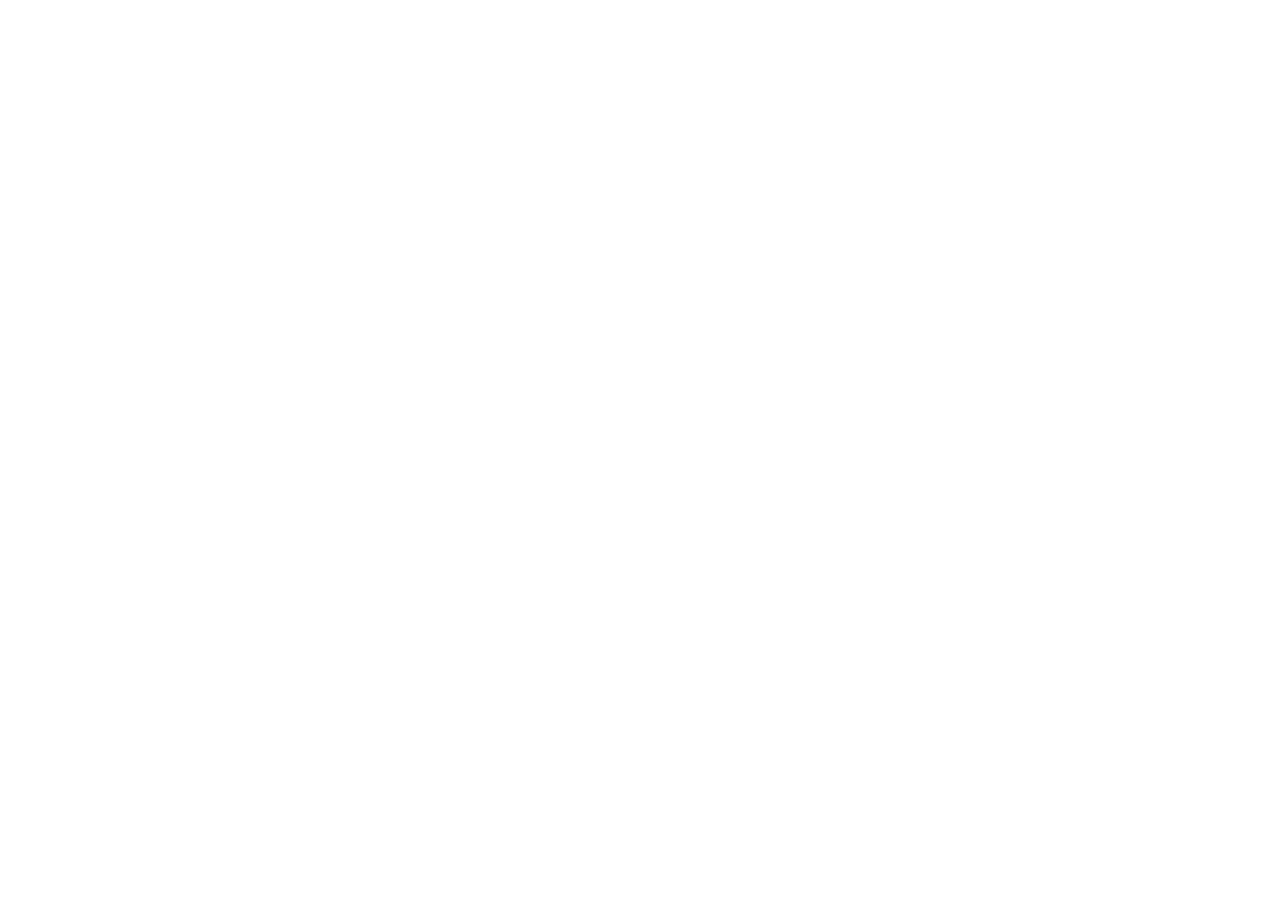
==== index.html @ e0644809 "This is for bootstrap" ====
<!DOCTYPE html>
<html lang="en">
<head>
    <meta charset="UTF-8">
    <meta http-equiv="X-UA-Compatible" content="IE=edge">
    <meta name="viewport" content="width=, initial-scale=1.0">
    <title>Document</title>
</head>
<body>
    
</body>
</html>
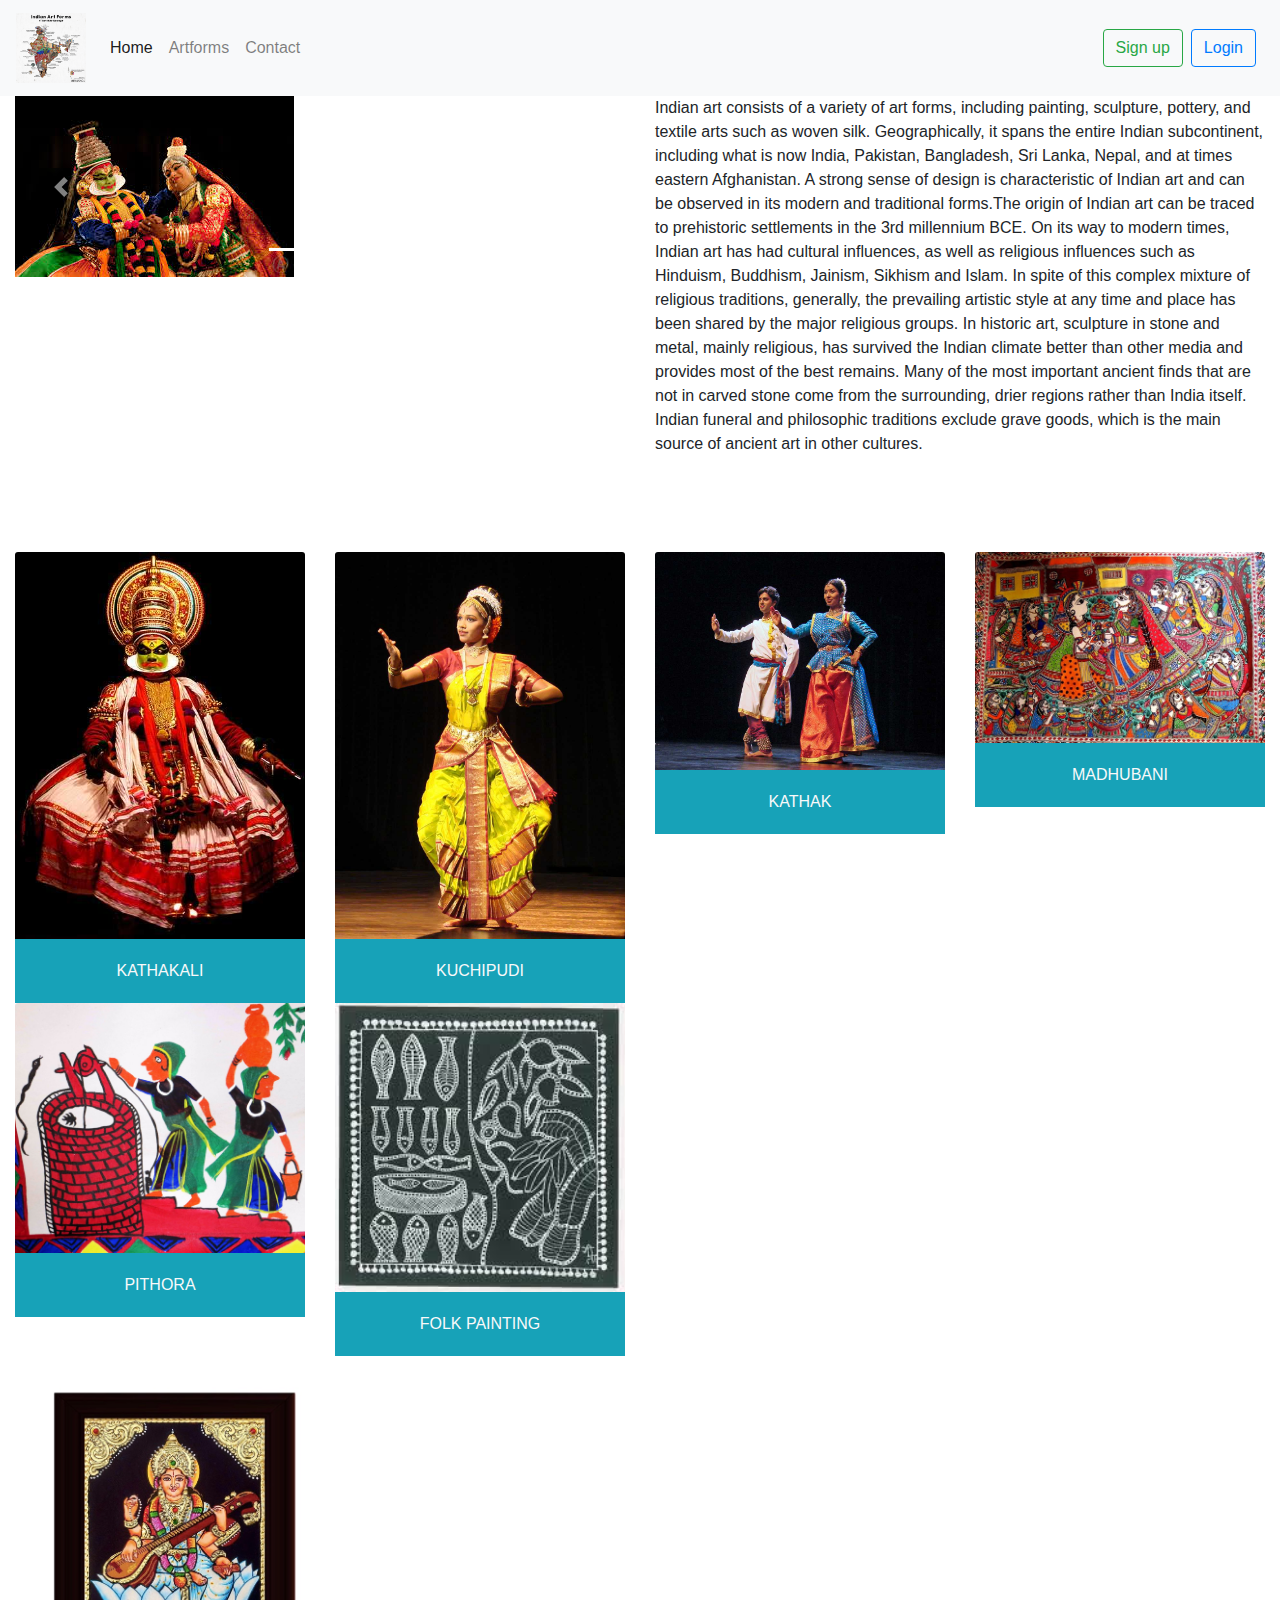
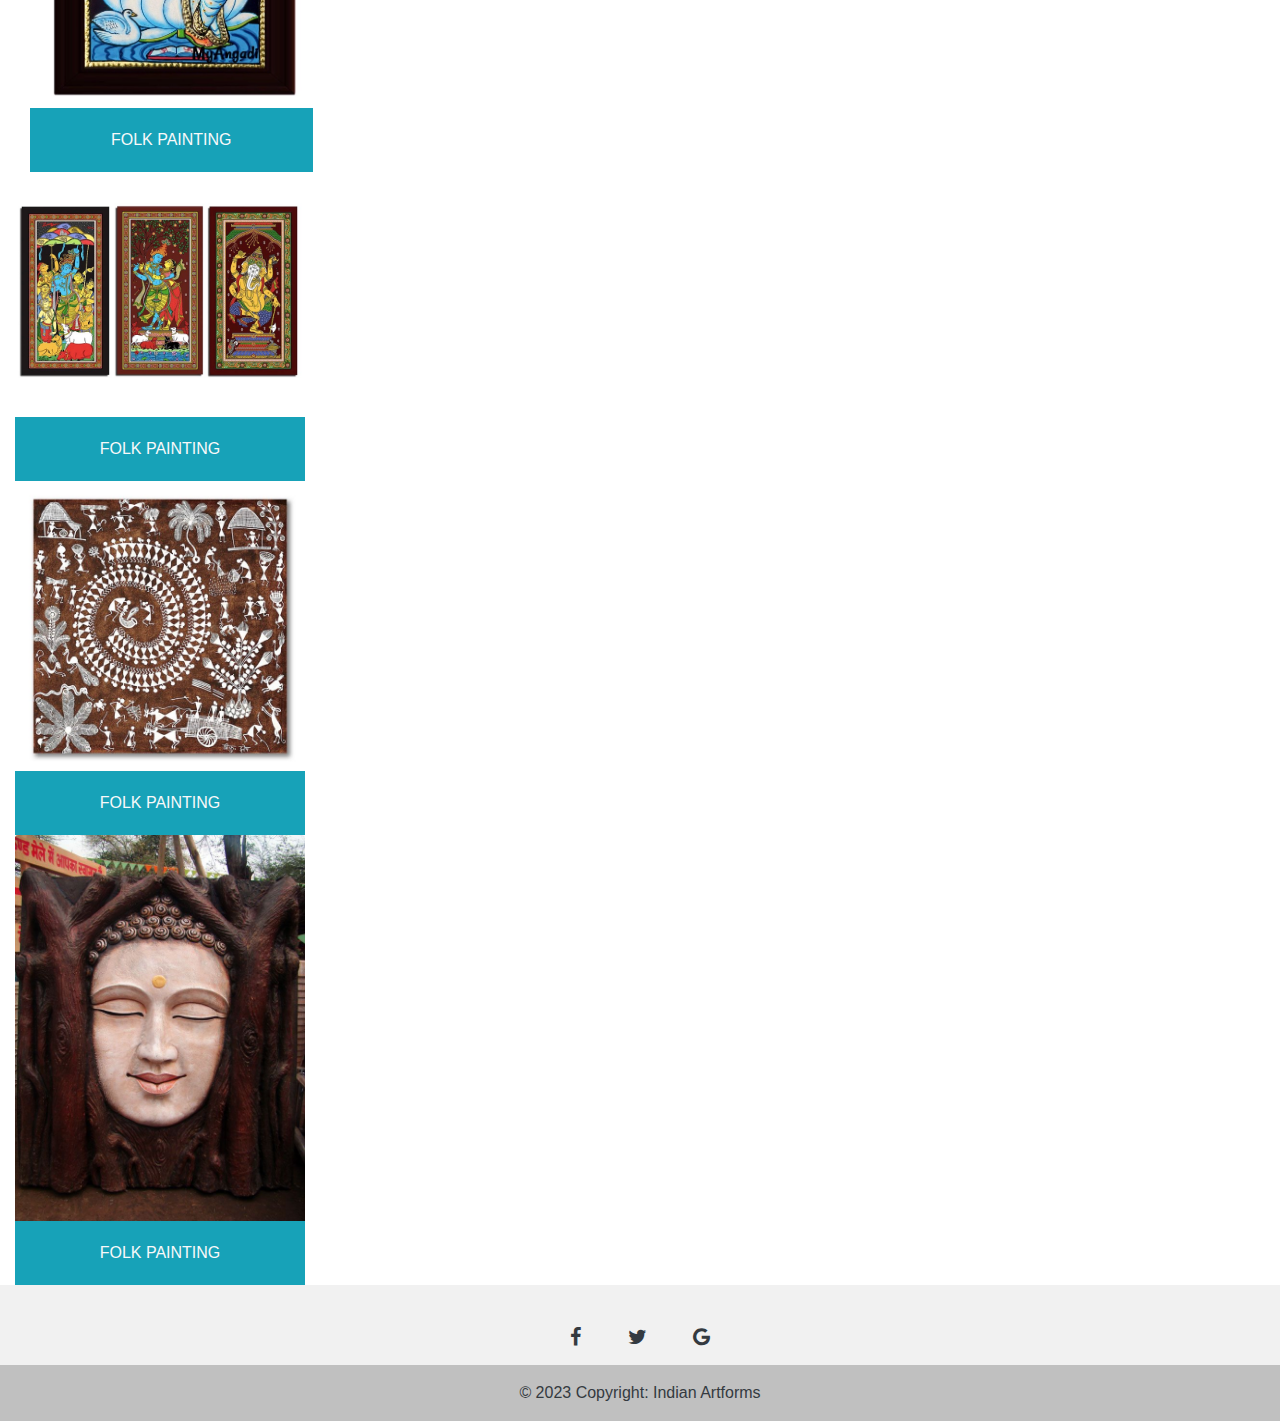
==== commit d1e008be: "This is for bootstrap" ====
--- a/index.html
+++ b/index.html
@@ -1,12 +1,500 @@
 <!DOCTYPE html>
+    
 <html lang="en">
-<head>
-    <meta charset="UTF-8">
-    <meta http-equiv="X-UA-Compatible" content="IE=edge">
-    <meta name="viewport" content="width=, initial-scale=1.0">
-    <title>Document</title>
-</head>
-<body>
+  <head>
+  <!-- Required meta tags -->
+  <meta charset="utf-8" />
+  <meta
+  name="viewport"
+  content="width=device-width, initial-scale=1, shrink-to-fit=no"
+  />
+  <link rel="shortcut icon" href="./pics/indian+art+forms.png" type="image/x-icon" />
+  <!-- Bootstrap CSS -->
+  <link
+  rel="stylesheet"
+  href="https://cdn.jsdelivr.net/npm/bootstrap@4.0.0/dist/css/bootstrap.min.css"
+  integrity="sha384-Gn5384xqQ1aoWXA+058RXPxPg6fy4IWvTNh0E263XmFcJlSAwiGgFAW/dAiS6JXm"
+  crossorigin="anonymous"
+  />
+  <link rel="preconnect" href="https://fonts.googleapis.com" />
+  <link rel="preconnect" href="https://fonts.gstatic.com" crossorigin />
+  <link
+  href="https://fonts.googleapis.com/css2?family=Itim&display=swap"
+  rel="stylesheet"
+  />
+  <link
+  rel="stylesheet"
+  href="https://cdnjs.cloudflare.com/ajax/libs/font-awesome/4.7.0/css/font-awesome.min.css"
+  />
+  <link rel="stylesheet" href="style.css" />
+  <title>Indian Artforms</title>
+  </head>
+  <body>
+  <!-- Navbar start -->
+  <nav class="navbar navbar-expand-lg navbar-light bg-light">
+  <a class="navbar-brand" href="index.html"
+  ><img
+  src="./pics/indian+art+forms.png"
+  alt="Logo"
+  width="auto"
+  height="70"
+  class="d-inline-block"
+  /></a>
+  <button
+  class="navbar-toggler"
+  type="button"
+  data-toggle="collapse"
+  data-target="#navbarTogglerDemo02"
+  aria-controls="navbarTogglerDemo02"
+  aria-expanded="false"
+  aria-label="Toggle navigation"
+  >
+  <span class="navbar-toggler-icon"></span>
+  </button>
+  
+  <div class="collapse navbar-collapse" id="navbarTogglerDemo02">
+  <ul class="navbar-nav mr-auto mt-2 mt-lg-0">
+  <li class="nav-item active">
+  <a class="nav-link" href="index.html">Home</a>
+  </li>
+  <li class="nav-item">
+  <a class="nav-link" href="art.html">Artforms</a>
+  </li>
+ 
+  
+    <li class="nav-item">
+      <a class="nav-link" href="contact.html">Contact</a>
+      </li>
+  </ul>
+  <a
+  class="btn btn-outline-success mr-2"
+  href="#"
+  role="button"
+  data-toggle="modal"
+  data-target="#modalSignUpForm"
+  >Sign up</a
+  >
+  <a
+  class="btn btn-outline-primary mr-2"
+  href="#"
+  role="button"
+  data-toggle="modal"
+  data-target="#modalLoginForm"
+  >Login</a
+  >
+  </div>
+  
+  <div
+  class="modal fade"
+  id="modalSignUpForm"
+  tabindex="-1"
+  role="dialog"
+  aria-labelledby="myModalLabel"
+  aria-hidden="true"
+  >
+  <div class="modal-dialog" role="document">
+  <div class="modal-content">
+  <div class="modal-header text-center">
+  <h4 class="modal-title w-100 font-weight-bold">Sign Up</h4>
+  <button
+  type="button"
+  class="close"
+  data-dismiss="modal"
+  aria-label="Close"
+  >
+  <span aria-hidden="true">&times;</span>
+  </button>
+  </div>
+  <div class="modal-body mx-3">
+  
+  <div class="md-form mb-5">
+  <i class="fa fa-user prefix grey-text"></i>
+  <input
+  type="text"
+  id="defaultForm-name"
+  class="form-control validate"
+  />
+  <label
+  data-error="wrong"
+  data-success="right"
+  for="defaultForm-name"
+  >Your Name</label
+  >
+  </div>
+  
+  <div class="md-form mb-5">
+  <i class="fa fa-envelope prefix grey-text"></i>
+  <input
+  type="email"
+  id="defaultForm-email"
+  class="form-control validate"
+  />
+  <label
+  data-error="wrong"
+  data-success="right"
+  for="defaultForm-email"
+  >Your email</label
+  >
+  </div>
+  
+  <div class="md-form mb-4">
+  <i class="fa fa-lock prefix grey-text"></i>
+  <input
+  type="password"
+  id="defaultForm-pass"
+  class="form-control validate"
+  />
+  <label
+  data-error="wrong"
+  data-success="right"
+  for="defaultForm-pass"
+  >Your password</label
+  >
+  </div>
+  
+  <div class="md-form mb-4">
+  <i class="fa fa-lock prefix grey-text"></i>
+  <input
+  type="password"
+  id="defaultForm-cpass"
+  class="form-control validate"
+  />
+  <label
+  data-error="wrong"
+  data-success="right"
+  for="defaultForm-cpass"
+  >Confirm password</label
+  >
+  </div>
+  </div>
+  <div class="modal-footer d-flex justify-content-center">
+  <button class="btn btn-outline-info">Sign Up</button>
+  </div>
+  </div>
+  </div>
+  </div>
+  
+  <div
+  class="modal fade"
+  id="modalLoginForm"
+  tabindex="-1"
+  role="dialog"
+  aria-labelledby="myModalLabel"
+  aria-hidden="true"
+  >
+  <div class="modal-dialog" role="document">
+  <div class="modal-content">
+  <div class="modal-header text-center">
+  <h4 class="modal-title w-100 font-weight-bold">Log in</h4>
+  <button
+  type="button"
+  class="close"
+  data-dismiss="modal"
+  aria-label="Close"
+  >
+  <span aria-hidden="true">&times;</span>
+  </button>
+  </div>
+  <div class="modal-body mx-3">
+  <div class="md-form mb-5">
+  <i class="fa fa-envelope prefix grey-text"></i>
+  <input
+  type="email"
+  id="defaultForm-email"
+  class="form-control validate"
+  />
+  <label
+  data-error="wrong"
+  data-success="right"
+  for="defaultForm-email"
+  >Your email</label
+  >
+  </div>
+  
+  <div class="md-form mb-4">
+  <i class="fa fa-lock prefix grey-text"></i>
+  <input
+  type="password"
+  id="defaultForm-pass"
+  class="form-control validate"
+  />
+  <label
+  data-error="wrong"
+  data-success="right"
+  for="defaultForm-pass"
+  >Your password</label
+  >
+  </div>
+  </div>
+  <div class="modal-footer d-flex justify-content-center">
+  <button class="btn btn-outline-info">Login</button>
+  </div>
+  </div>
+  </div>
+  </div>
+  
+  <div class="text-center"></div>
+  </nav>
+  <!-- Navbar end -->
+  
+  <!-- Main Section start-->
+  
+  <div class="container-fluid ">
+  <div class="row">
+  <div class="col">
+  <div
+  id="carouselExampleIndicators"
+  class="carousel slide"
+  data-ride="carousel"
+  >
+  <ol class="carousel-indicators">
+  <li
+  data-target="#carouselExampleIndicators"
+  data-slide-to="0"
+  class="active"
+  ></li>
+  <li
+  data-target="#carouselExampleIndicators"
+  data-slide-to="1"
+  ></li>
+  <li
+  data-target="#carouselExampleIndicators"
+  data-slide-to="2"
+  ></li>
+  </ol>
+  <div class="carousel-inner">
+  <div class="carousel-item active">
+  <img
+  class="d-block"
+  src="./pics/img3.jpg" 
+  />
+  </div>
+  <div class="carousel-item">
+  <img
+  class="d-block"
+  src="./pics/imag1.jpg"
+  alt="Second slide"
+  />
+  </div>
+  <div class="carousel-item">
+  <img
+  class="d-block"
+  src="./pics/img2.jpg"
+  alt="Third slide"
+  />
+  </div>
+  </div>
+  <a
+  class="carousel-control-prev"
+  href="#carouselExampleIndicators"
+  role="button"
+  data-slide="prev"
+  >
+  <span
+  class="carousel-control-prev-icon"
+  aria-hidden="true"
+  ></span>
+  <span class="sr-only">Previous</span>
+  </a>
+  <a
+  class="carousel-control-next"
+  href="#carouselExampleIndicators"
+  role="button"
+  data-slide="next"
+  >
+  <span
+  class="carousel-control-next-icon"
+  aria-hidden="true"
+  ></span>
+  <span class="sr-only">Next</span>
+  </a>
+  </div>
+  </div>
+  <div class="col align-self-center">
+  <p class="about">
+    Indian art consists of a variety of art forms, including painting, sculpture, pottery, and textile arts such as woven silk. Geographically, it spans the entire Indian subcontinent, including what is now India, Pakistan, Bangladesh, Sri Lanka, Nepal, and at times eastern Afghanistan. A strong sense of design is characteristic of Indian art and can be observed in its modern and traditional forms.The origin of Indian art can be traced to prehistoric settlements in the 3rd millennium BCE. On its way to modern times, Indian art has had cultural influences, as well as religious influences such as Hinduism, Buddhism, Jainism, Sikhism and Islam. In spite of this complex mixture of religious traditions, generally, the prevailing artistic style at any time and place has been shared by the major religious groups.
+    In historic art, sculpture in stone and metal, mainly religious, has survived the Indian climate better than other media and provides most of the best remains. Many of the most important ancient finds that are not in carved stone come from the surrounding, drier regions rather than India itself. Indian funeral and philosophic traditions exclude grave goods, which is the main source of ancient art in other cultures.
     
-</body>
-</html>+    
+  </p>
+  </div>
+  </div>
+  </div>
+  <h3 class="text-center text-info fw-bold py-4"></h3>
+  <div class="container-fluid text-center">
+  <div class="row flexDiv py-4">
+  
+  <div class="col-3 card1Div">
+  <div class="card1">
+  <img src="./pics/kathakali.jpg" class="card-img-top" alt="...">
+  <div class="card-body bg-info bg-gradient">
+  <p class="card-text text-uppercase text-center text-light">Kathakali</p>
+  </div>
+  </div>
+  </div>
+  
+  <div class="col-3 card1Div">
+  <div class="card1">
+  <img src="./pics/kuchipudi.jpg" class="card-img-top" alt="...">
+  <div class="card-body bg-info bg-gradient">
+  <p class="card-text text-uppercase text-center text-light">Kuchipudi</p>
+  </div>
+  </div>
+  </div>
+  
+  <div class="col-3 card1Div">
+  <div class="card1">
+  <img src="./pics/kathak.jpg" class="card-img-top" alt="...">
+  <div class="card-body bg-info bg-gradient">
+  <p class="card-text text-uppercase text-center text-light">Kathak</p>
+  </div>
+  </div>
+  </div>
+  
+  <div class="col-3 card1Div">
+  <div class="card1">
+  <img src="./pics/bihar.jpg" class="card-img-top" alt="...">
+  <div class="card-body bg-info bg-gradient">
+  <p class="card-text text-uppercase text-center text-light">Madhubani</p>
+  </div>
+  </div>
+  </div>
+  
+  <div class="col-3 card1Div">
+  <div class="card1">
+  <img src="./pics/pithoraguj.jpg" class="card-img-top" alt="...">
+  <div class="card-body bg-info bg-gradient">
+  <p class="card-text text-uppercase text-center text-light">Pithora</p>
+  </div>
+  </div>
+  </div>
+  
+  <div class="col-3 card1Div">
+  <div class="card1">
+  <img src="./pics/goa.jpg" class="card-img-top" alt="...">
+  <div class="card-body bg-info bg-gradient">
+  <p class="card-text text-uppercase text-center text-light">Folk painting</p>
+  </div>
+  </div>
+  </div>
+  </div>
+  
+  <div class="col-3 card1Div">
+    <div class="card1">
+    <img src="./pics/tamilnadu.jpg" class="card-img-top" alt="...">
+    <div class="card-body bg-info bg-gradient">
+    <p class="card-text text-uppercase text-center text-light">Folk painting</p>
+    </div>
+    </div>
+    </div>
+    </div>
+
+    <div class="col-3 card1Div">
+      <div class="card1">
+      <img src="./pics/orissa.jpg" class="card-img-top" alt="...">
+      <div class="card-body bg-info bg-gradient">
+      <p class="card-text text-uppercase text-center text-light">Folk painting</p>
+      </div>
+      </div>
+      </div>
+      </div>
+
+      <div class="col-3 card1Div">
+        <div class="card1">
+        <img src="./pics/maharashtra.jpg" class="card-img-top" alt="...">
+        <div class="card-body bg-info bg-gradient">
+        <p class="card-text text-uppercase text-center text-light">Folk painting</p>
+        </div>
+        </div>
+        </div>
+        </div>
+
+        <div class="col-3 card1Div">
+          <div class="card1">
+          <img src="./pics/haryana.jpg" class="card-img-top" alt="...">
+          <div class="card-body bg-info bg-gradient">
+          <p class="card-text text-uppercase text-center text-light">Folk painting</p>
+          </div>
+          </div>
+          </div>
+          </div>
+  
+  
+  
+  
+  </div>
+  
+  <!-- Main Section end-->
+  
+  <!-- Footer start -->
+  <footer class="text-center text-white" style="background-color: #f1f1f1">
+  <!-- Grid container -->
+  <div class="container pt-4">
+  <!-- Section: Social media -->
+  <se class="mb-4">
+  <!-- Facebook -->
+  <a
+  class="btn btn-link btn-floating btn-lg text-dark m-1"
+  href="#!"
+  role="button"
+  data-mdb-ripple-color="dark"
+  ><i class="fa fa-facebook-f"></i
+  ></a>
+  
+  <!-- Twitter -->
+  <a
+  class="btn btn-link btn-floating btn-lg text-dark m-1"
+  href="#!"
+  role="button"
+  data-mdb-ripple-color="dark"
+  ><i class="fa fa-twitter"></i
+  ></a>
+  
+  <!-- Google -->
+  <a
+  class="btn btn-link btn-floating btn-lg text-dark m-1"
+  href="#!"
+  role="button"
+  data-mdb-ripple-color="dark"
+  ><i class="fa fa-google"></i
+  ></a>
+  
+  
+  
+  
+  <!-- Section: Social media -->
+  </div>
+  <!-- Grid container -->
+  
+  <!-- Copyright -->
+  <div
+  class="text-center text-dark p-3"
+  style="background-color: rgba(0, 0, 0, 0.2)"
+  >
+  © 2023 Copyright:
+  <a class="text-dark" href="index.html">Indian Artforms</a>
+  </div>
+  <!-- Copyright -->
+  </footer>
+  <!-- Footer end -->
+  
+  <!-- Optional JavaScript -->
+  <!-- jQuery first, then Popper.js, then Bootstrap JS -->
+  <script
+  src="https://code.jquery.com/jquery-3.2.1.slim.min.js"
+  integrity="sha384-KJ3o2DKtIkvYIK3UENzmM7KCkRr/rE9/Qpg6aAZGJwFDMVNA/GpGFF93hXpG5KkN"
+  crossorigin="anonymous"
+  ></script>
+  <script
+  src="https://cdn.jsdelivr.net/npm/popper.js@1.12.9/dist/umd/popper.min.js"
+  integrity="sha384-ApNbgh9B+Y1QKtv3Rn7W3mgPxhU9K/ScQsAP7hUibX39j7fakFPskvXusvfa0b4Q"
+  crossorigin="anonymous"
+  ></script>
+  <script
+  src="https://cdn.jsdelivr.net/npm/bootstrap@4.0.0/dist/js/bootstrap.min.js"
+  integrity="sha384-JZR6Spejh4U02d8jOt6vLEHfe/JQGiRRSQQxSfFWpi1MquVdAyjUar5+76PVCmYl"
+  crossorigin="anonymous"
+  ></script>
+  </body>
+  </html>
+  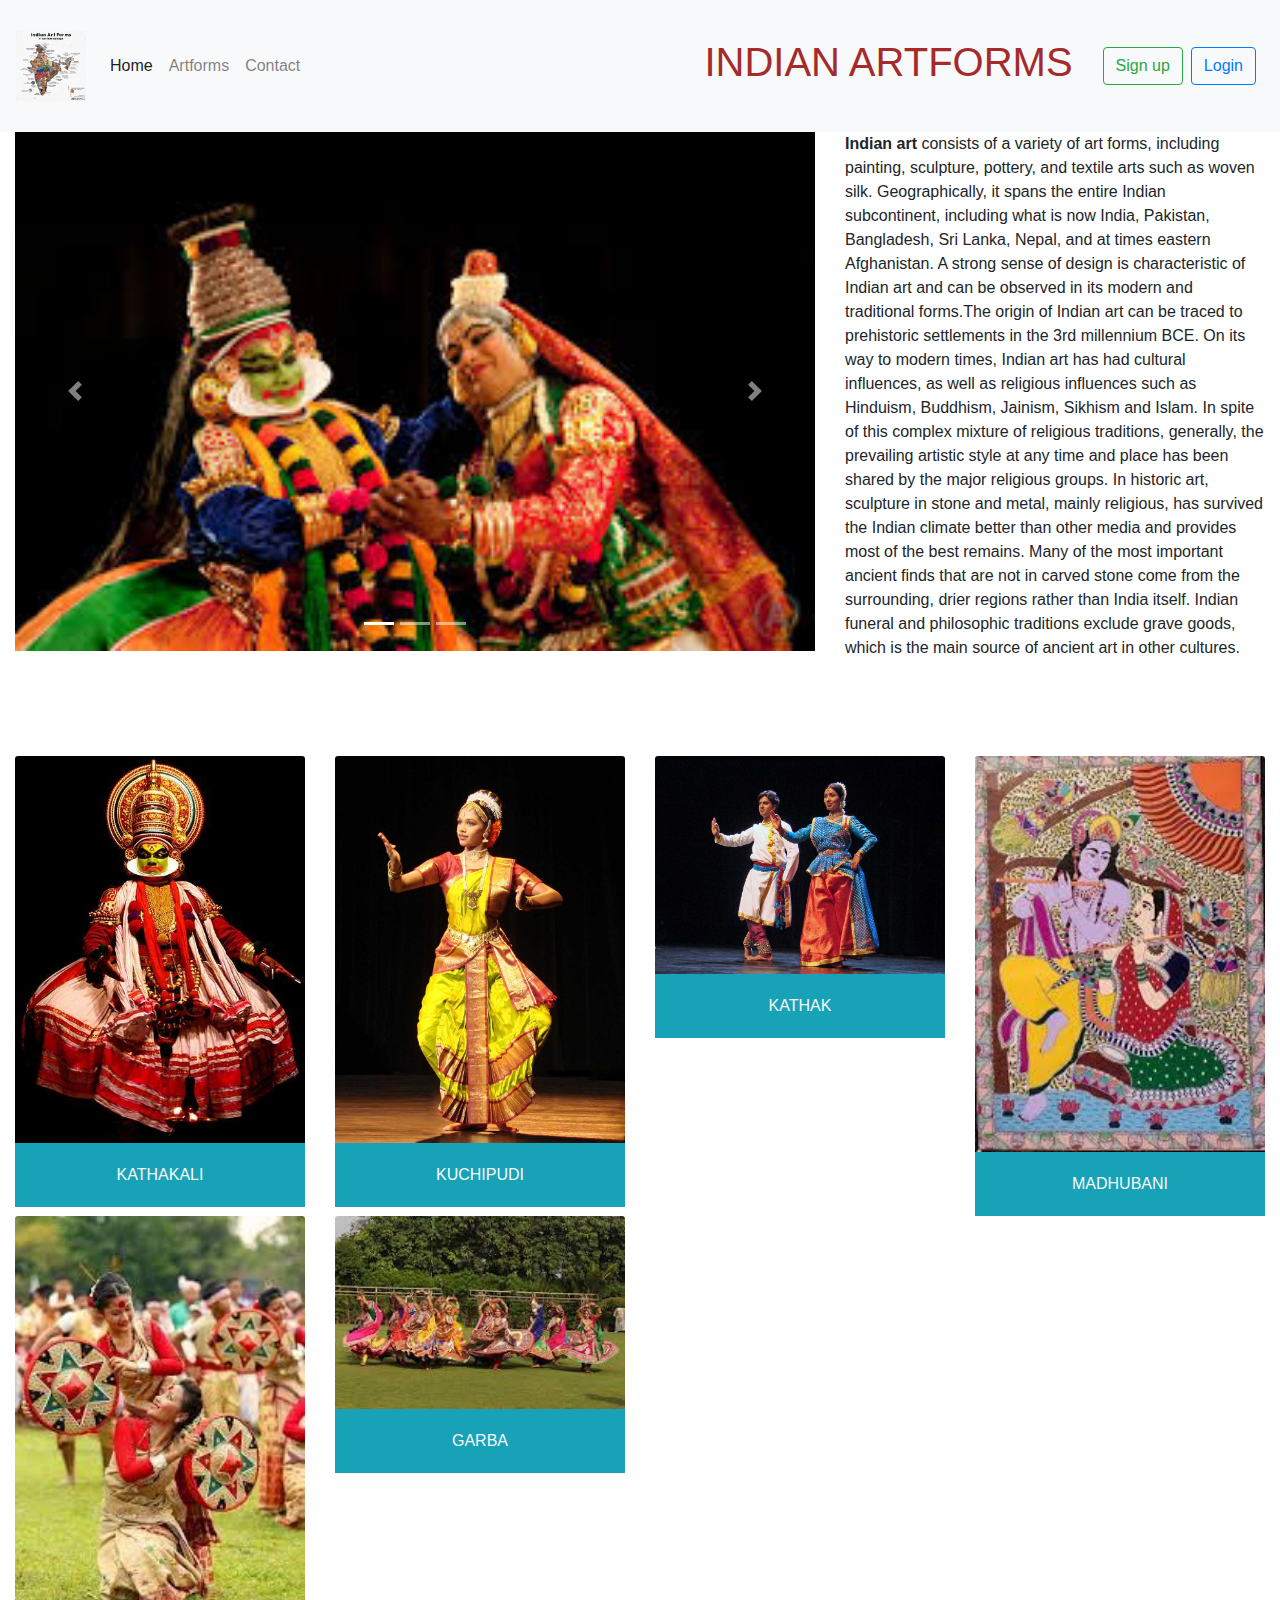
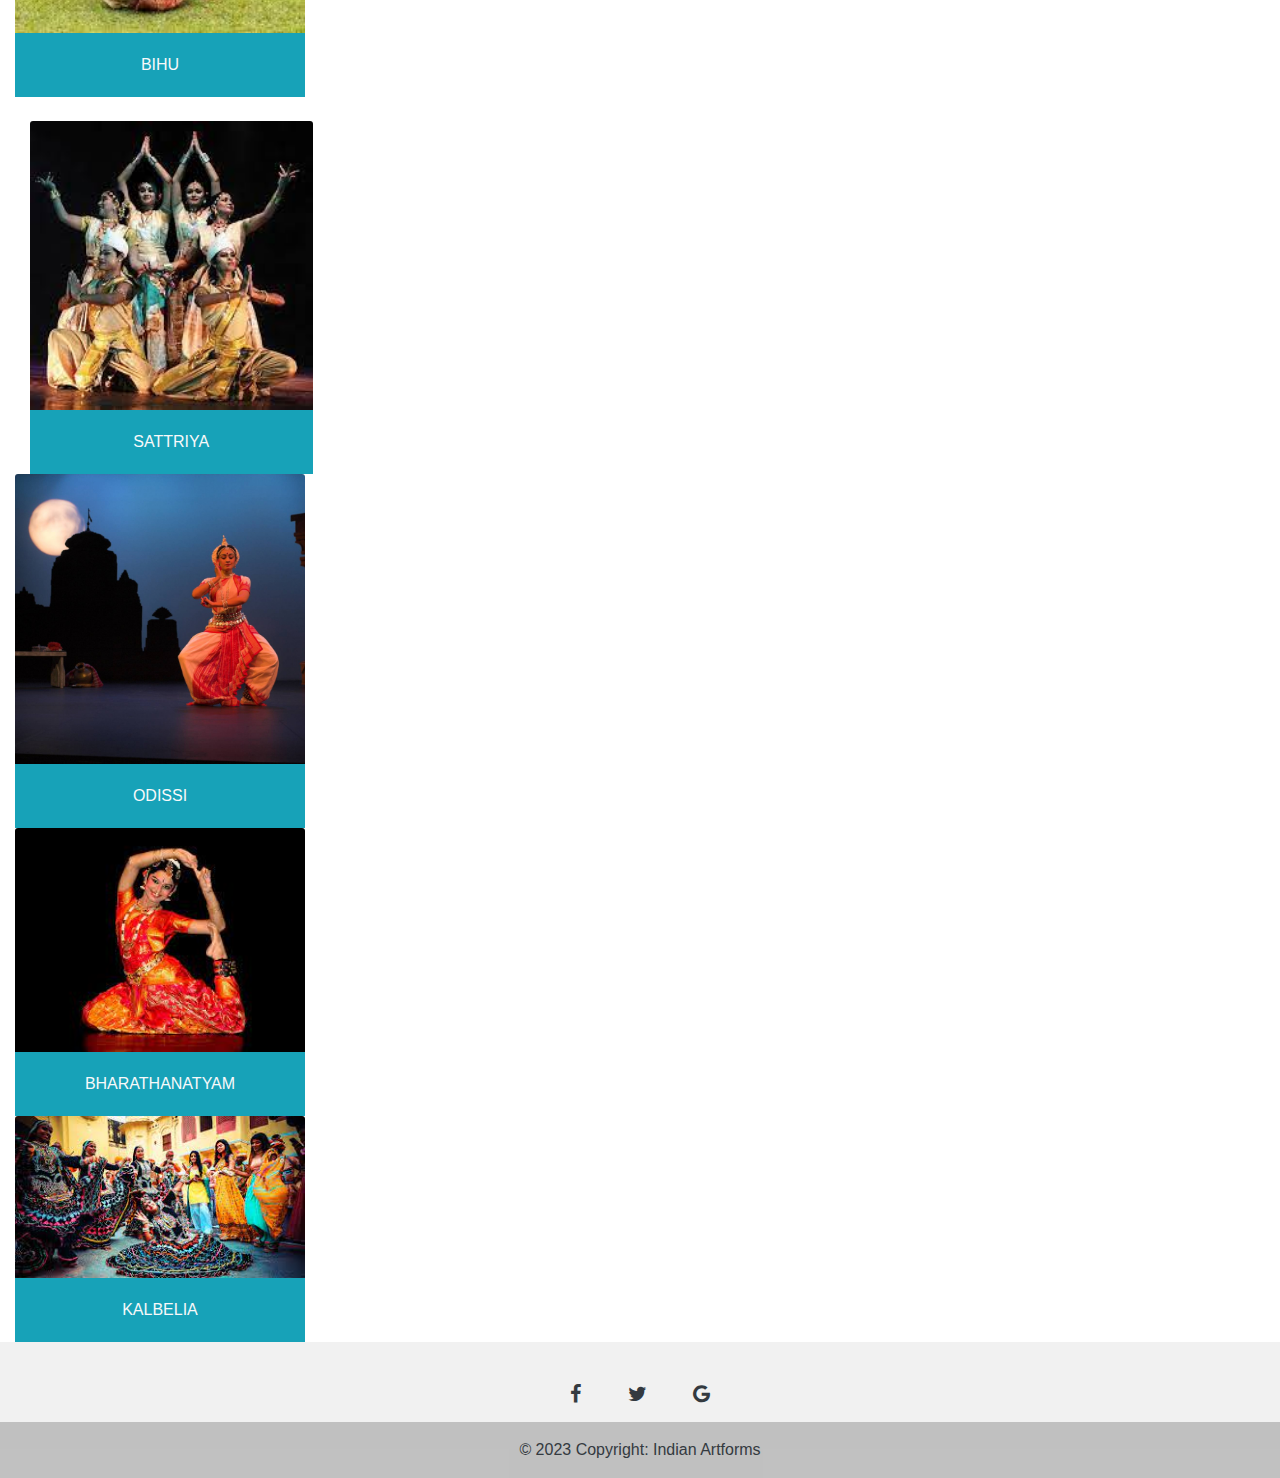
==== commit 499a0202: "This is for bootstrap" ====
--- a/index.html
+++ b/index.html
@@ -55,6 +55,9 @@
   <div class="collapse navbar-collapse" id="navbarTogglerDemo02">
   <ul class="navbar-nav mr-auto mt-2 mt-lg-0">
   <li class="nav-item active">
+      
+    </body>
+    
   <a class="nav-link" href="index.html">Home</a>
   </li>
   <li class="nav-item">
@@ -66,6 +69,7 @@
       <a class="nav-link" href="contact.html">Contact</a>
       </li>
   </ul>
+  <h1 style="padding: 30px;" id="h1">INDIAN ARTFORMS</h1>
   <a
   class="btn btn-outline-success mr-2"
   href="#"
@@ -266,20 +270,20 @@
   <div class="carousel-item active">
   <img
   class="d-block"
-  src="./pics/img3.jpg" 
+  src="./pics/img3.jpg" width="800px"
   />
   </div>
   <div class="carousel-item">
   <img
   class="d-block"
-  src="./pics/imag1.jpg"
+  src="./pics/imag1.jpg" width="800px"
   alt="Second slide"
   />
   </div>
   <div class="carousel-item">
   <img
   class="d-block"
-  src="./pics/img2.jpg"
+  src="./pics/img2.jpg" width="800px"
   alt="Third slide"
   />
   </div>
@@ -312,7 +316,7 @@
   </div>
   <div class="col align-self-center">
   <p class="about">
-    Indian art consists of a variety of art forms, including painting, sculpture, pottery, and textile arts such as woven silk. Geographically, it spans the entire Indian subcontinent, including what is now India, Pakistan, Bangladesh, Sri Lanka, Nepal, and at times eastern Afghanistan. A strong sense of design is characteristic of Indian art and can be observed in its modern and traditional forms.The origin of Indian art can be traced to prehistoric settlements in the 3rd millennium BCE. On its way to modern times, Indian art has had cultural influences, as well as religious influences such as Hinduism, Buddhism, Jainism, Sikhism and Islam. In spite of this complex mixture of religious traditions, generally, the prevailing artistic style at any time and place has been shared by the major religious groups.
+   <b>Indian art</b> consists of a variety of art forms, including painting, sculpture, pottery, and textile arts such as woven silk. Geographically, it spans the entire Indian subcontinent, including what is now India, Pakistan, Bangladesh, Sri Lanka, Nepal, and at times eastern Afghanistan. A strong sense of design is characteristic of Indian art and can be observed in its modern and traditional forms.The origin of Indian art can be traced to prehistoric settlements in the 3rd millennium BCE. On its way to modern times, Indian art has had cultural influences, as well as religious influences such as Hinduism, Buddhism, Jainism, Sikhism and Islam. In spite of this complex mixture of religious traditions, generally, the prevailing artistic style at any time and place has been shared by the major religious groups.
     In historic art, sculpture in stone and metal, mainly religious, has survived the Indian climate better than other media and provides most of the best remains. Many of the most important ancient finds that are not in carved stone come from the surrounding, drier regions rather than India itself. Indian funeral and philosophic traditions exclude grave goods, which is the main source of ancient art in other cultures.
     
     
@@ -353,7 +357,7 @@
   
   <div class="col-3 card1Div">
   <div class="card1">
-  <img src="./pics/bihar.jpg" class="card-img-top" alt="...">
+  <img src="./pics/madhu.jpg" class="card-img-top" alt="...">
   <div class="card-body bg-info bg-gradient">
   <p class="card-text text-uppercase text-center text-light">Madhubani</p>
   </div>
@@ -362,18 +366,18 @@
   
   <div class="col-3 card1Div">
   <div class="card1">
-  <img src="./pics/pithoraguj.jpg" class="card-img-top" alt="...">
+  <img src="./pics/bihu.jpg" class="card-img-top" alt="...">
   <div class="card-body bg-info bg-gradient">
-  <p class="card-text text-uppercase text-center text-light">Pithora</p>
+  <p class="card-text text-uppercase text-center text-light">Bihu</p>
   </div>
   </div>
   </div>
   
   <div class="col-3 card1Div">
   <div class="card1">
-  <img src="./pics/goa.jpg" class="card-img-top" alt="...">
+  <img src="./pics/garba.jpg" class="card-img-top" alt="...">
   <div class="card-body bg-info bg-gradient">
-  <p class="card-text text-uppercase text-center text-light">Folk painting</p>
+  <p class="card-text text-uppercase text-center text-light">Garba</p>
   </div>
   </div>
   </div>
@@ -381,9 +385,9 @@
   
   <div class="col-3 card1Div">
     <div class="card1">
-    <img src="./pics/tamilnadu.jpg" class="card-img-top" alt="...">
+    <img src="./pics/sattriya.jpg" class="card-img-top" alt="...">
     <div class="card-body bg-info bg-gradient">
-    <p class="card-text text-uppercase text-center text-light">Folk painting</p>
+    <p class="card-text text-uppercase text-center text-light">Sattriya</p>
     </div>
     </div>
     </div>
@@ -391,9 +395,9 @@
 
     <div class="col-3 card1Div">
       <div class="card1">
-      <img src="./pics/orissa.jpg" class="card-img-top" alt="...">
+      <img src="./pics/odi.jpg" class="card-img-top" alt="...">
       <div class="card-body bg-info bg-gradient">
-      <p class="card-text text-uppercase text-center text-light">Folk painting</p>
+      <p class="card-text text-uppercase text-center text-light">Odissi</p>
       </div>
       </div>
       </div>
@@ -401,9 +405,9 @@
 
       <div class="col-3 card1Div">
         <div class="card1">
-        <img src="./pics/maharashtra.jpg" class="card-img-top" alt="...">
+        <img src="./pics/bhara.jpg" class="card-img-top" alt="...">
         <div class="card-body bg-info bg-gradient">
-        <p class="card-text text-uppercase text-center text-light">Folk painting</p>
+        <p class="card-text text-uppercase text-center text-light">Bharathanatyam</p>
         </div>
         </div>
         </div>
@@ -411,9 +415,9 @@
 
         <div class="col-3 card1Div">
           <div class="card1">
-          <img src="./pics/haryana.jpg" class="card-img-top" alt="...">
+          <img src="./pics/kalbelia.jpg" class="card-img-top" alt="...">
           <div class="card-body bg-info bg-gradient">
-          <p class="card-text text-uppercase text-center text-light">Folk painting</p>
+          <p class="card-text text-uppercase text-center text-light">Kalbelia</p>
           </div>
           </div>
           </div>
@@ -422,7 +426,7 @@
   
   
   
-  </div>
+  
   
   <!-- Main Section end-->
   
--- a/style.css
+++ b/style.css
@@ -0,0 +1,4 @@
+#h1{
+    text-align: center;
+    color: brown;
+}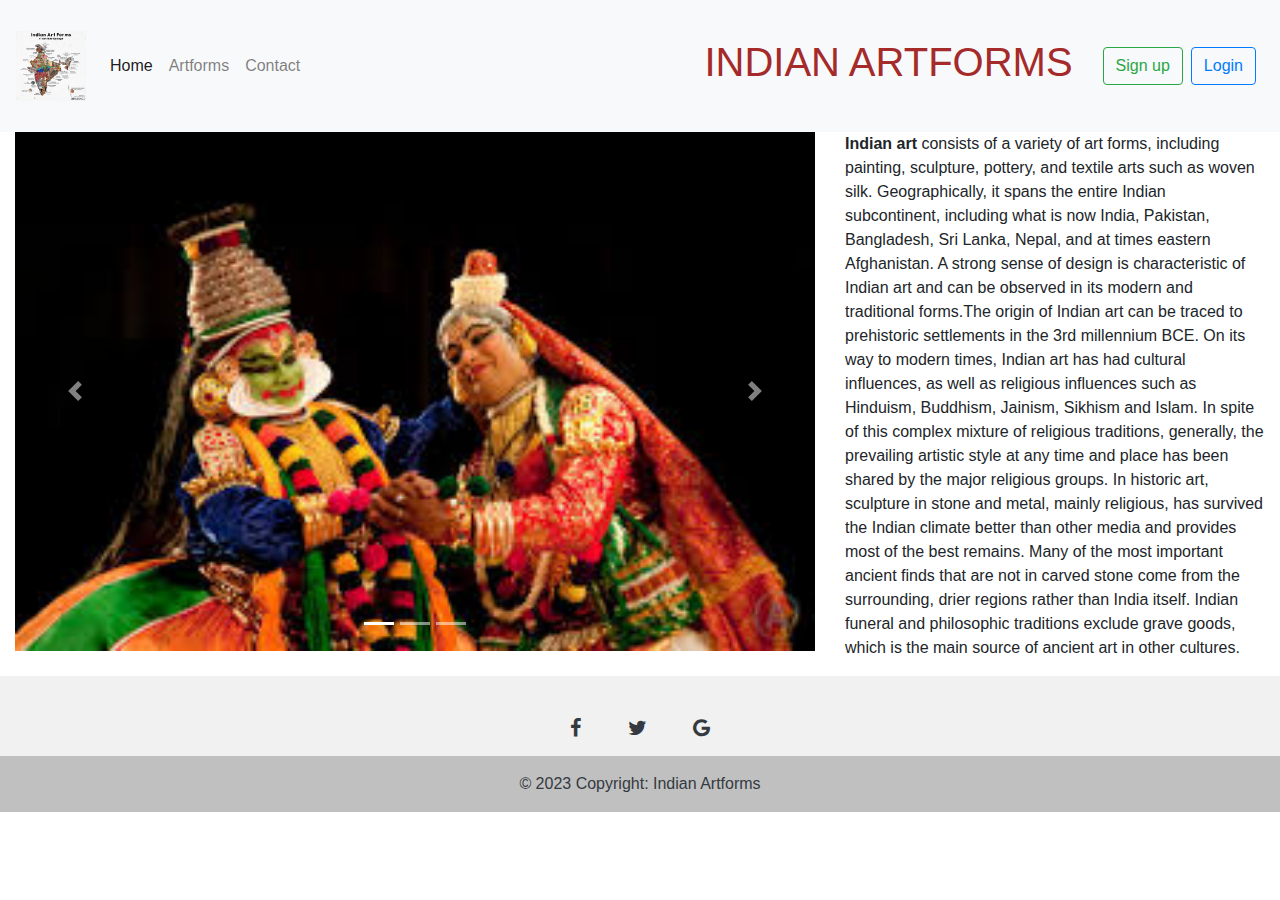
==== commit b5926fed: "This is for bootstrap" ====
--- a/index.html
+++ b/index.html
@@ -317,117 +317,11 @@
   <div class="col align-self-center">
   <p class="about">
    <b>Indian art</b> consists of a variety of art forms, including painting, sculpture, pottery, and textile arts such as woven silk. Geographically, it spans the entire Indian subcontinent, including what is now India, Pakistan, Bangladesh, Sri Lanka, Nepal, and at times eastern Afghanistan. A strong sense of design is characteristic of Indian art and can be observed in its modern and traditional forms.The origin of Indian art can be traced to prehistoric settlements in the 3rd millennium BCE. On its way to modern times, Indian art has had cultural influences, as well as religious influences such as Hinduism, Buddhism, Jainism, Sikhism and Islam. In spite of this complex mixture of religious traditions, generally, the prevailing artistic style at any time and place has been shared by the major religious groups.
-    In historic art, sculpture in stone and metal, mainly religious, has survived the Indian climate better than other media and provides most of the best remains. Many of the most important ancient finds that are not in carved stone come from the surrounding, drier regions rather than India itself. Indian funeral and philosophic traditions exclude grave goods, which is the main source of ancient art in other cultures.
-    
-    
+    In historic art, sculpture in stone and metal, mainly religious, has survived the Indian climate better than other media and provides most of the best remains. Many of the most important ancient finds that are not in carved stone come from the surrounding, drier regions rather than India itself. Indian funeral and philosophic traditions exclude grave goods, which is the main source of ancient art in other cultures.  
   </p>
   </div>
   </div>
   </div>
-  <h3 class="text-center text-info fw-bold py-4"></h3>
-  <div class="container-fluid text-center">
-  <div class="row flexDiv py-4">
-  
-  <div class="col-3 card1Div">
-  <div class="card1">
-  <img src="./pics/kathakali.jpg" class="card-img-top" alt="...">
-  <div class="card-body bg-info bg-gradient">
-  <p class="card-text text-uppercase text-center text-light">Kathakali</p>
-  </div>
-  </div>
-  </div>
-  
-  <div class="col-3 card1Div">
-  <div class="card1">
-  <img src="./pics/kuchipudi.jpg" class="card-img-top" alt="...">
-  <div class="card-body bg-info bg-gradient">
-  <p class="card-text text-uppercase text-center text-light">Kuchipudi</p>
-  </div>
-  </div>
-  </div>
-  
-  <div class="col-3 card1Div">
-  <div class="card1">
-  <img src="./pics/kathak.jpg" class="card-img-top" alt="...">
-  <div class="card-body bg-info bg-gradient">
-  <p class="card-text text-uppercase text-center text-light">Kathak</p>
-  </div>
-  </div>
-  </div>
-  
-  <div class="col-3 card1Div">
-  <div class="card1">
-  <img src="./pics/madhu.jpg" class="card-img-top" alt="...">
-  <div class="card-body bg-info bg-gradient">
-  <p class="card-text text-uppercase text-center text-light">Madhubani</p>
-  </div>
-  </div>
-  </div>
-  
-  <div class="col-3 card1Div">
-  <div class="card1">
-  <img src="./pics/bihu.jpg" class="card-img-top" alt="...">
-  <div class="card-body bg-info bg-gradient">
-  <p class="card-text text-uppercase text-center text-light">Bihu</p>
-  </div>
-  </div>
-  </div>
-  
-  <div class="col-3 card1Div">
-  <div class="card1">
-  <img src="./pics/garba.jpg" class="card-img-top" alt="...">
-  <div class="card-body bg-info bg-gradient">
-  <p class="card-text text-uppercase text-center text-light">Garba</p>
-  </div>
-  </div>
-  </div>
-  </div>
-  
-  <div class="col-3 card1Div">
-    <div class="card1">
-    <img src="./pics/sattriya.jpg" class="card-img-top" alt="...">
-    <div class="card-body bg-info bg-gradient">
-    <p class="card-text text-uppercase text-center text-light">Sattriya</p>
-    </div>
-    </div>
-    </div>
-    </div>
-
-    <div class="col-3 card1Div">
-      <div class="card1">
-      <img src="./pics/odi.jpg" class="card-img-top" alt="...">
-      <div class="card-body bg-info bg-gradient">
-      <p class="card-text text-uppercase text-center text-light">Odissi</p>
-      </div>
-      </div>
-      </div>
-      </div>
-
-      <div class="col-3 card1Div">
-        <div class="card1">
-        <img src="./pics/bhara.jpg" class="card-img-top" alt="...">
-        <div class="card-body bg-info bg-gradient">
-        <p class="card-text text-uppercase text-center text-light">Bharathanatyam</p>
-        </div>
-        </div>
-        </div>
-        </div>
-
-        <div class="col-3 card1Div">
-          <div class="card1">
-          <img src="./pics/kalbelia.jpg" class="card-img-top" alt="...">
-          <div class="card-body bg-info bg-gradient">
-          <p class="card-text text-uppercase text-center text-light">Kalbelia</p>
-          </div>
-          </div>
-          </div>
-          </div>
-  
-  
-  
-  
-  
-  
   <!-- Main Section end-->
   
   <!-- Footer start -->
